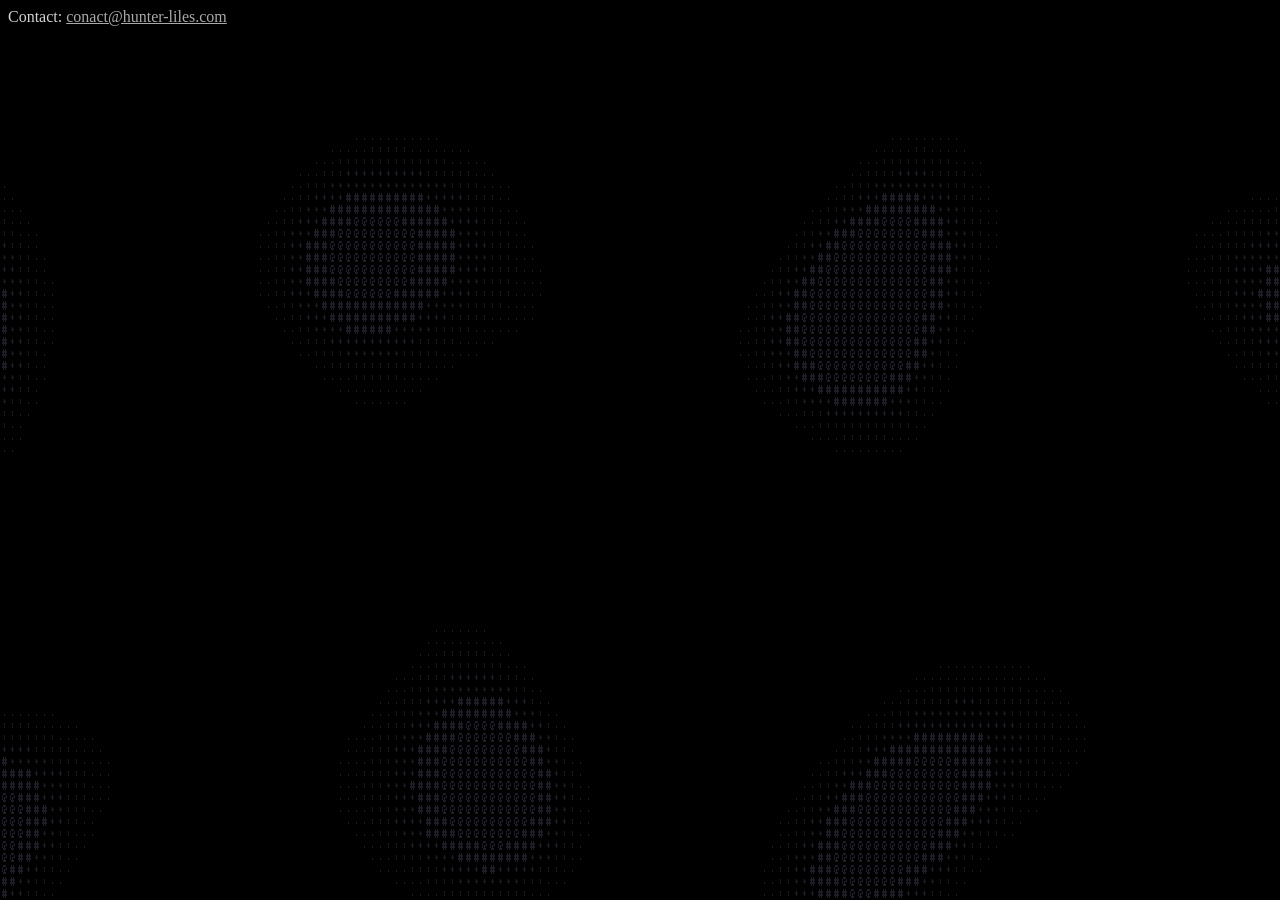
==== index.html @ 0763d6d9 "Initial commit" ====
<!doctype html>
<html>
  <head>
    <meta charset="UTF-8" />
    <meta name="viewport" content="width=device-width, initial=1.0" />
    <meta name="author" content="Hunter Liles" />

    <link rel="stylesheet" href="style.css" />

    <script src="script.js" defer></script>
  </head>

  <body>
    <canvas id="background"></canvas>

    <footer>
      Contact:
      <a href="mailto:contact@hunter-liles.com">conact@hunter-liles.com</a>
    </footer>
  </body>
</html>
---- style.css ----
:root {
  color: lightgray;
  background-color: black;
}

a {
  color: darkgray;
}

a:hover {
  color: gray;
}

#background {
  position: fixed;
  inset: 0;
  z-index: -1;
  width: 100%;
  height: 100%;
  pointer-events: none;
  opacity: 0.4;
}
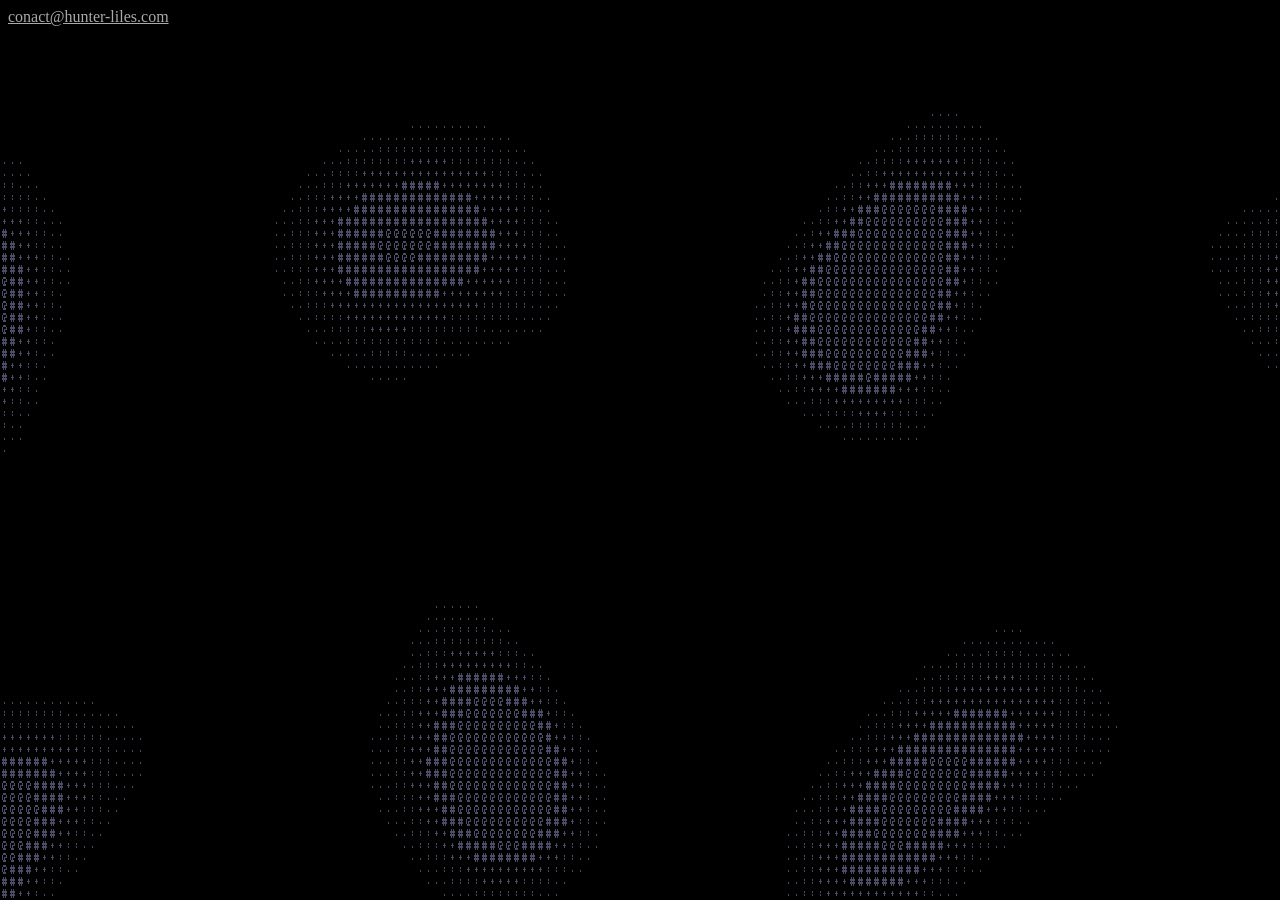
==== commit 62366e81: "Increased opacity and removed contact" ====
--- a/index.html
+++ b/index.html
@@ -14,7 +14,6 @@
     <canvas id="background"></canvas>
 
     <footer>
-      Contact:
       <a href="mailto:contact@hunter-liles.com">conact@hunter-liles.com</a>
     </footer>
   </body>
--- a/style.css
+++ b/style.css
@@ -18,5 +18,4 @@
   width: 100%;
   height: 100%;
   pointer-events: none;
-  opacity: 0.4;
 }
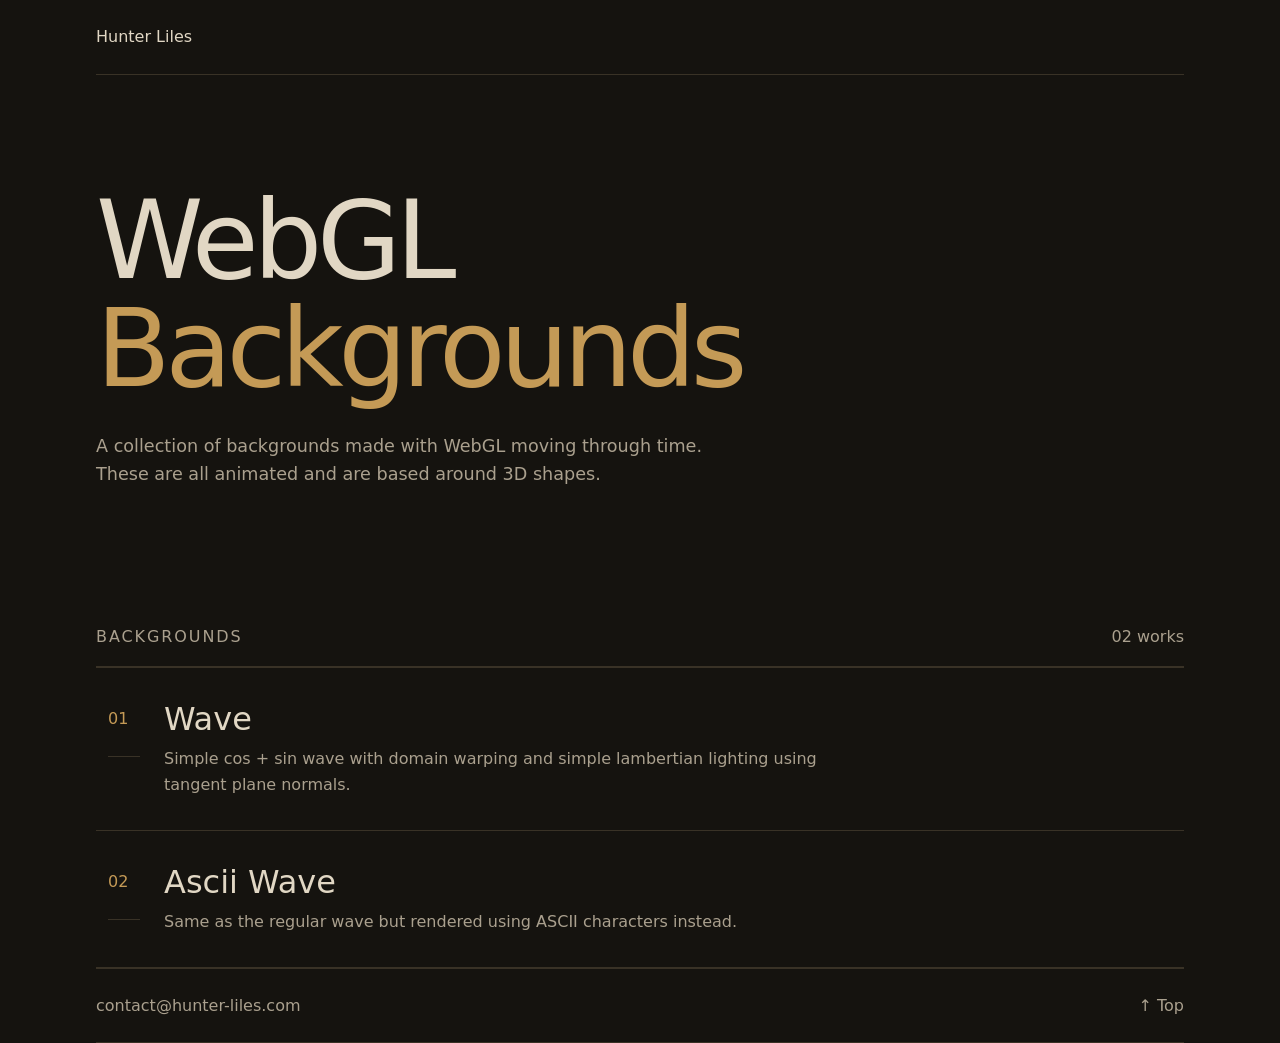
==== commit b50731d2: "Added a none ascii version with lambertian lighting and coloring based on the css of the given style" ====
--- a/index.html
+++ b/index.html
@@ -1,20 +1,60 @@
 <!doctype html>
-<html>
+<html lang="en">
   <head>
     <meta charset="UTF-8" />
-    <meta name="viewport" content="width=device-width, initial=1.0" />
+    <meta name="viewport" content="width=device-width, initial-scale=1.0" />
     <meta name="author" content="Hunter Liles" />
-
+    <title>WebGL Backgrounds</title>
     <link rel="stylesheet" href="style.css" />
-
-    <script src="script.js" defer></script>
   </head>
 
-  <body>
-    <canvas id="background"></canvas>
+  <body id="top">
+    <header class="container site-header">
+      <span>Hunter Liles</span>
+    </header>
 
-    <footer>
-      <a href="mailto:contact@hunter-liles.com">conact@hunter-liles.com</a>
+    <main class="container">
+      <section class="intro" aria-labelledby="title">
+        <h1 id="title">WebGL<br /><em>Backgrounds</em></h1>
+        <p>
+          A collection of backgrounds made with WebGL moving through time. These
+          are all animated and are based around 3D shapes.
+        </p>
+      </section>
+
+      <section id="collection" aria-labelledby="collection-title">
+        <div class="section-heading">
+          <h2 id="collection-title">Backgrounds</h2>
+          <span>02 works</span>
+        </div>
+
+        <a class="work" href="pages/wave.html">
+          <span class="number" aria-hidden="true">01</span>
+          <div>
+            <h3>Wave</h3>
+            <p>
+              Simple cos + sin wave with domain warping and simple lambertian
+              lighting using tangent plane normals.
+            </p>
+          </div>
+        </a>
+
+        <a class="work" href="pages/ascii-wave.html">
+          <span class="number" aria-hidden="true">02</span>
+          <div>
+            <h3>Ascii Wave</h3>
+            <p>
+              Same as the regular wave but rendered using ASCII characters
+              instead.
+            </p>
+          </div>
+        </a>
+      </section>
+    </main>
+
+    <footer class="container site-footer">
+      <a href="mailto:contact@hunter-liles.com">contact@hunter-liles.com</a>
+      <a href="#top">↑ Top</a>
     </footer>
   </body>
 </html>
--- a/style.css
+++ b/style.css
@@ -1,14 +1,129 @@
 :root {
-  color: lightgray;
-  background-color: black;
+  --bg-color: #15130f;
+  --accent: #c49a56;
+  --text: #e1d7c4;
+  --muted: #aaa08e;
+  --line: #393226;
+  color-scheme: dark;
+  color: var(--text);
+  background: var(--bg-color);
+  font:
+    1rem/1.6 system-ui,
+    sans-serif;
 }
 
+* {
+  box-sizing: border-box;
+}
+body {
+  margin: 0;
+  min-height: 100svh;
+  display: flex;
+  flex-direction: column;
+}
+h1,
+h2,
+h3,
+p {
+  margin: 0;
+}
+h1,
+h2,
+h3 {
+  font-weight: 400;
+}
 a {
-  color: darkgray;
+  color: inherit;
+  text-decoration: none;
+}
+a:hover {
+  color: var(--accent);
+}
+a:focus-visible {
+  outline: 2px solid var(--accent);
+  outline-offset: 6px;
+}
+.container {
+  width: min(68rem, calc(100% - 3rem));
+  margin-inline: auto;
 }
 
-a:hover {
-  color: gray;
+.site-header,
+.site-footer,
+.section-heading {
+  display: flex;
+  align-items: center;
+  justify-content: space-between;
+  gap: 1rem;
+}
+.site-header,
+.site-footer,
+.section-heading,
+.eyebrow,
+.number,
+.site-header {
+  padding-block: 1.5rem;
+  border-bottom: 1px solid var(--line);
+}
+.site-footer {
+  margin-top: auto;
+  padding-block: 1.5rem;
+  border-top: 1px solid var(--line);
+  color: var(--muted);
+}
+
+.intro {
+  padding-block: clamp(4rem, 10vw, 7rem);
+}
+h1 {
+  font-size: clamp(3rem, 8.5vw, 7rem);
+  line-height: 1;
+  letter-spacing: -0.05em;
+}
+h1 em {
+  font-style: normal;
+  color: var(--accent);
+}
+.intro p {
+  max-width: 38rem;
+  margin-top: 1.75rem;
+  font-size: 1.1rem;
+  color: var(--muted);
+}
+.section-heading {
+  padding-bottom: 1rem;
+  color: var(--muted);
+}
+.section-heading h2 {
+  font: inherit;
+  letter-spacing: 0.12em;
+  text-transform: uppercase;
+}
+
+.work {
+  display: grid;
+  grid-template-columns: 2rem 1fr;
+  align-items: start;
+  gap: 1.5rem;
+  padding: 2rem 0.75rem;
+  border-top: 1px solid var(--line);
+  transition: background 0.2s;
+}
+.work:last-child {
+  border-bottom: 1px solid var(--line);
+}
+.work h3 {
+  margin-bottom: 0.5rem;
+  font-size: 2rem;
+  line-height: 1.2;
+}
+.work p {
+  max-width: 42rem;
+  color: var(--muted);
+}
+.number {
+  padding-top: 0.4rem;
+  color: var(--accent);
 }
 
 #background {
@@ -19,3 +134,57 @@
   height: 100%;
   pointer-events: none;
 }
+.artwork {
+  justify-content: space-between;
+  isolation: isolate;
+}
+.artwork .site-header,
+.artwork-caption {
+  background: #15130fe8;
+  border: 1px solid var(--line);
+}
+.artwork .site-header {
+  margin-top: 1.5rem;
+  padding: 1rem 1.5rem;
+}
+.artwork-caption {
+  margin-block: 3rem 1.5rem;
+  padding: 1.75rem;
+}
+.artwork-caption h1 {
+  font-size: clamp(2.5rem, 6vw, 4rem);
+}
+.artwork-caption > p:last-child {
+  max-width: 42rem;
+  margin-top: 1rem;
+  color: var(--muted);
+}
+.eyebrow {
+  margin-bottom: 1rem;
+  color: var(--accent);
+  letter-spacing: 0.12em;
+}
+#shader-error:not([hidden]) {
+  margin-bottom: 1.5rem;
+  padding-left: 1rem;
+  border-left: 2px solid var(--accent);
+}
+
+@media (max-width: 600px) {
+  .container {
+    width: calc(100% - 2rem);
+  }
+  .work {
+    grid-template-columns: 1.5rem 1fr;
+    gap: 1rem;
+    padding: 1.5rem 0;
+  }
+  .note {
+    grid-template-columns: 1fr;
+    gap: 0.5rem;
+  }
+  .artwork .site-header,
+  .artwork-caption {
+    padding: 1.25rem;
+  }
+}
